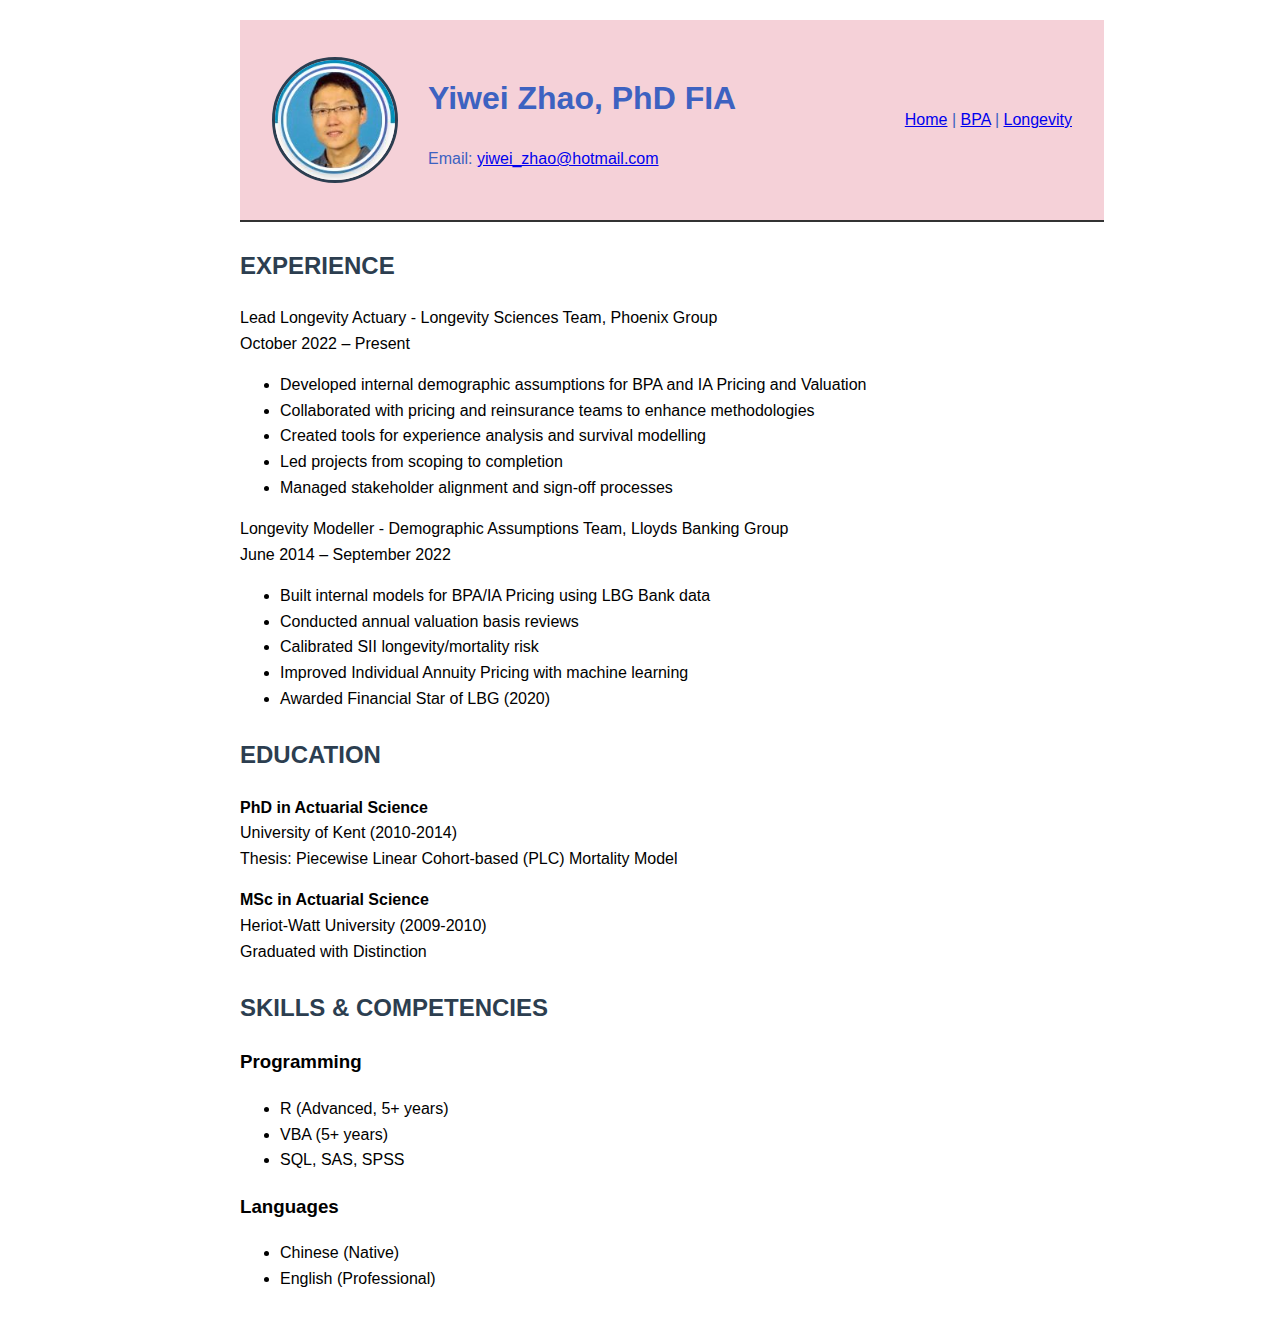
==== index.html @ 94a32bcb "Update index.html" ====
<!DOCTYPE html>
<html lang="en">
<head>
    <meta charset="UTF-8">
    <meta name="viewport" content="width=device-width, initial-scale=1.0">
    <title>AevoSure-YiweiZhao</title>
    <style>
        body {
            font-family: Arial, sans-serif;
            line-height: 1.6;
            max-width: 800px;
            margin: 0 auto;
            padding: 20px;
        }
        .header {
            background-color: #F5D1D8;
            color: #3D62C1;
            display: flex;
            align-items: center;
            gap: 30px;
            border-bottom: 2px solid #333;
            padding-bottom: 25px;
            margin-bottom: 25px;
            padding: 2rem;
            width: 100%;
        }
        .profile-img {
            width: 120px;
            height: 120px;
            border-radius: 50%;
            border: 3px solid #2c3e50;
            object-fit: cover;
        }
        .header-info {
            flex: 1;
        }
        .nav-container {
            display: flex;
            justify-content: space-between;
            align-items: center;
            max-width: 1200px;
            margin: 0 auto;
        }

        .nav-links {
            display: flex;
            gap: 2rem;
        }

        h2 {
            color: #2c3e50;
            margin-top: 25px;
        }
        /* Keep other existing styles from previous version */
    </style>
</head>
<body>
    <div class="header">
        <img src="\images\photo.jpg" alt="Yiwei Zhao, Profile Photo" class="profile-img">
        <div class="header-info">
            <h1>Yiwei Zhao, PhD FIA</h1>
            Email: <a href="mailto:yiwei_zhao@hotmail.com">yiwei_zhao@hotmail.com</a></p>
        </div>
        <nav>
            <a href="/">Home</a> |
            <a href="/BPA/main.html">BPA</a> |
            <a href="/Longevity/main.html">Longevity</a>
        </nav>
    </div>

   
    <h2>EXPERIENCE</h2>
    
        <div class="experience">
        <div class="job-title">Lead Longevity Actuary - Longevity Sciences Team, Phoenix Group</div>
        <div class="date">October 2022 – Present</div>
        <ul>
            <li>Developed internal demographic assumptions for BPA and IA Pricing and Valuation</li>
            <li>Collaborated with pricing and reinsurance teams to enhance methodologies</li>
            <li>Created tools for experience analysis and survival modelling</li>
            <li>Led projects from scoping to completion</li>
            <li>Managed stakeholder alignment and sign-off processes</li>
        </ul>
    </div>

    <div class="experience">
        <div class="job-title">Longevity Modeller - Demographic Assumptions Team, Lloyds Banking Group</div>
        <div class="date">June 2014 – September 2022</div>
        <ul>
            <li>Built internal models for BPA/IA Pricing using LBG Bank data</li>
            <li>Conducted annual valuation basis reviews</li>
            <li>Calibrated SII longevity/mortality risk</li>
            <li>Improved Individual Annuity Pricing with machine learning</li>
            <li>Awarded Financial Star of LBG (2020)</li>
        </ul>
    </div>

    <h2>EDUCATION</h2>
    <div class="education">
        <p><strong>PhD in Actuarial Science</strong><br>
        University of Kent (2010-2014)<br>
        Thesis: Piecewise Linear Cohort-based (PLC) Mortality Model</p>
        
        <p><strong>MSc in Actuarial Science</strong><br>
        Heriot-Watt University (2009-2010)<br>
        Graduated with Distinction</p>
    </div>

    <h2>SKILLS & COMPETENCIES</h2>
    <div class="skills">
        <h3>Programming</h3>
        <ul>
            <li>R (Advanced, 5+ years)</li>
            <li>VBA (5+ years)</li>
            <li>SQL, SAS, SPSS</li>
        </ul>
        
        <h3>Languages</h3>
        <ul>
            <li>Chinese (Native)</li>
            <li>English (Professional)</li>
        </ul>
    </div>
</body>
</html>
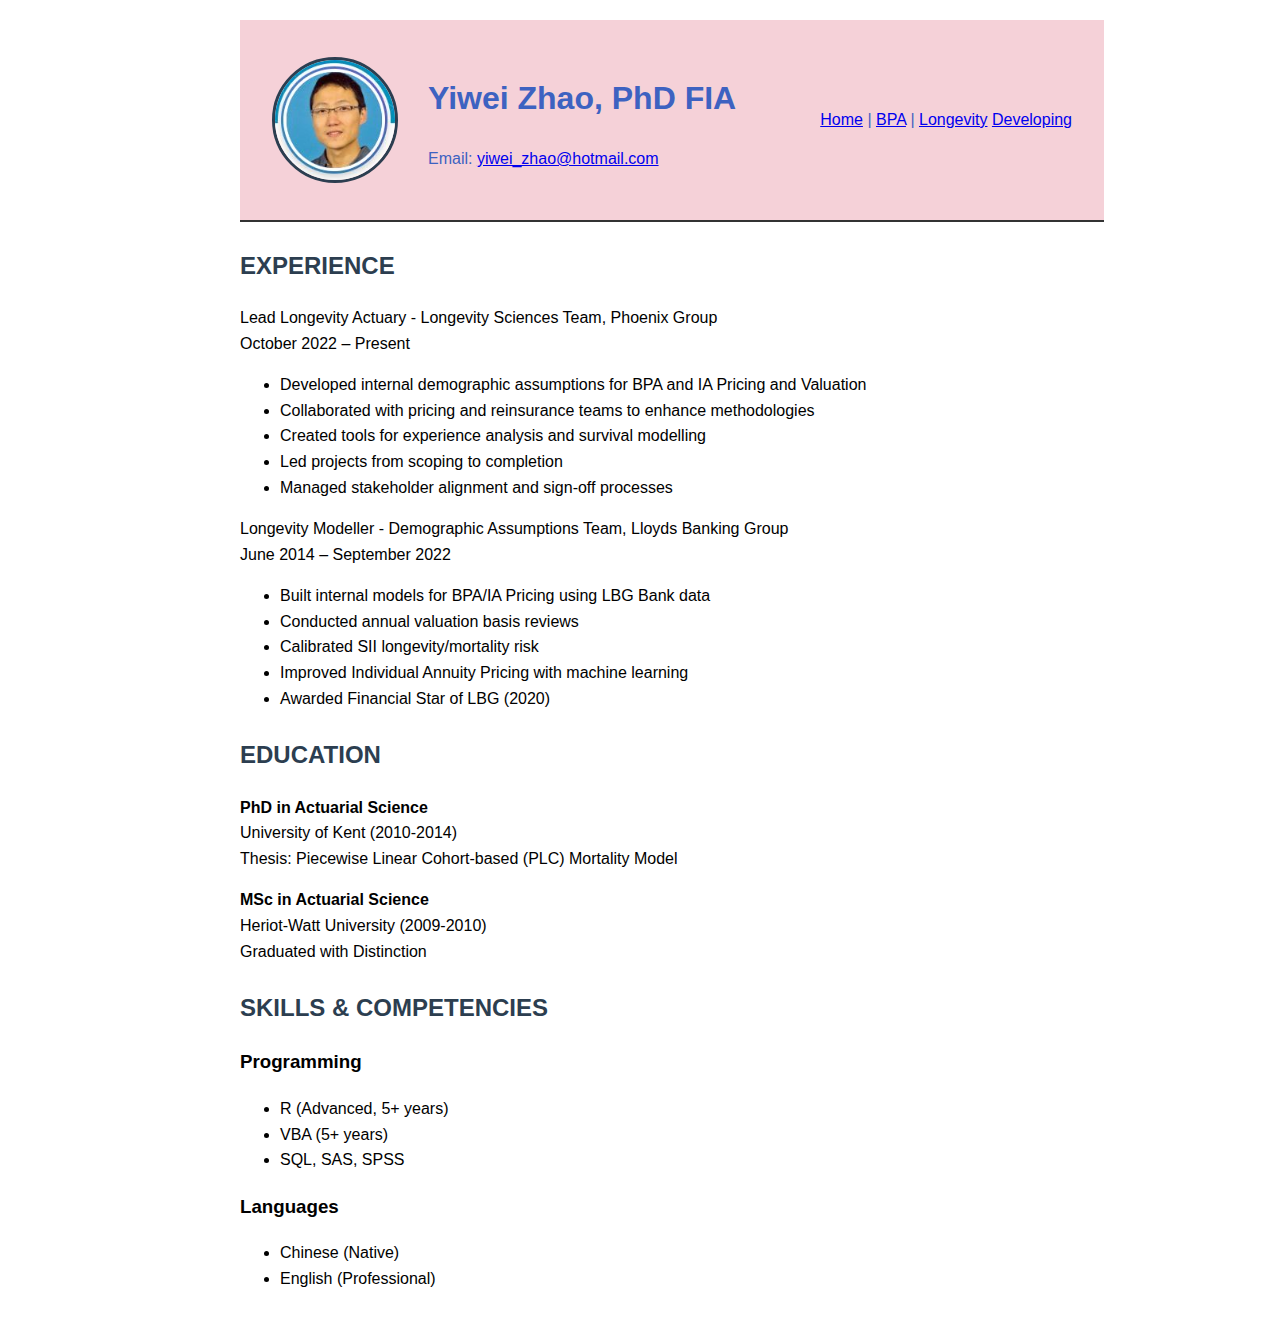
==== commit d7509a4d: "Update index.html" ====
--- a/index.html
+++ b/index.html
@@ -65,6 +65,7 @@
             <a href="/">Home</a> |
             <a href="/BPA/main.html">BPA</a> |
             <a href="/Longevity/main.html">Longevity</a>
+            <a href="/Developing/main.html">Developing</a>
         </nav>
     </div>
 
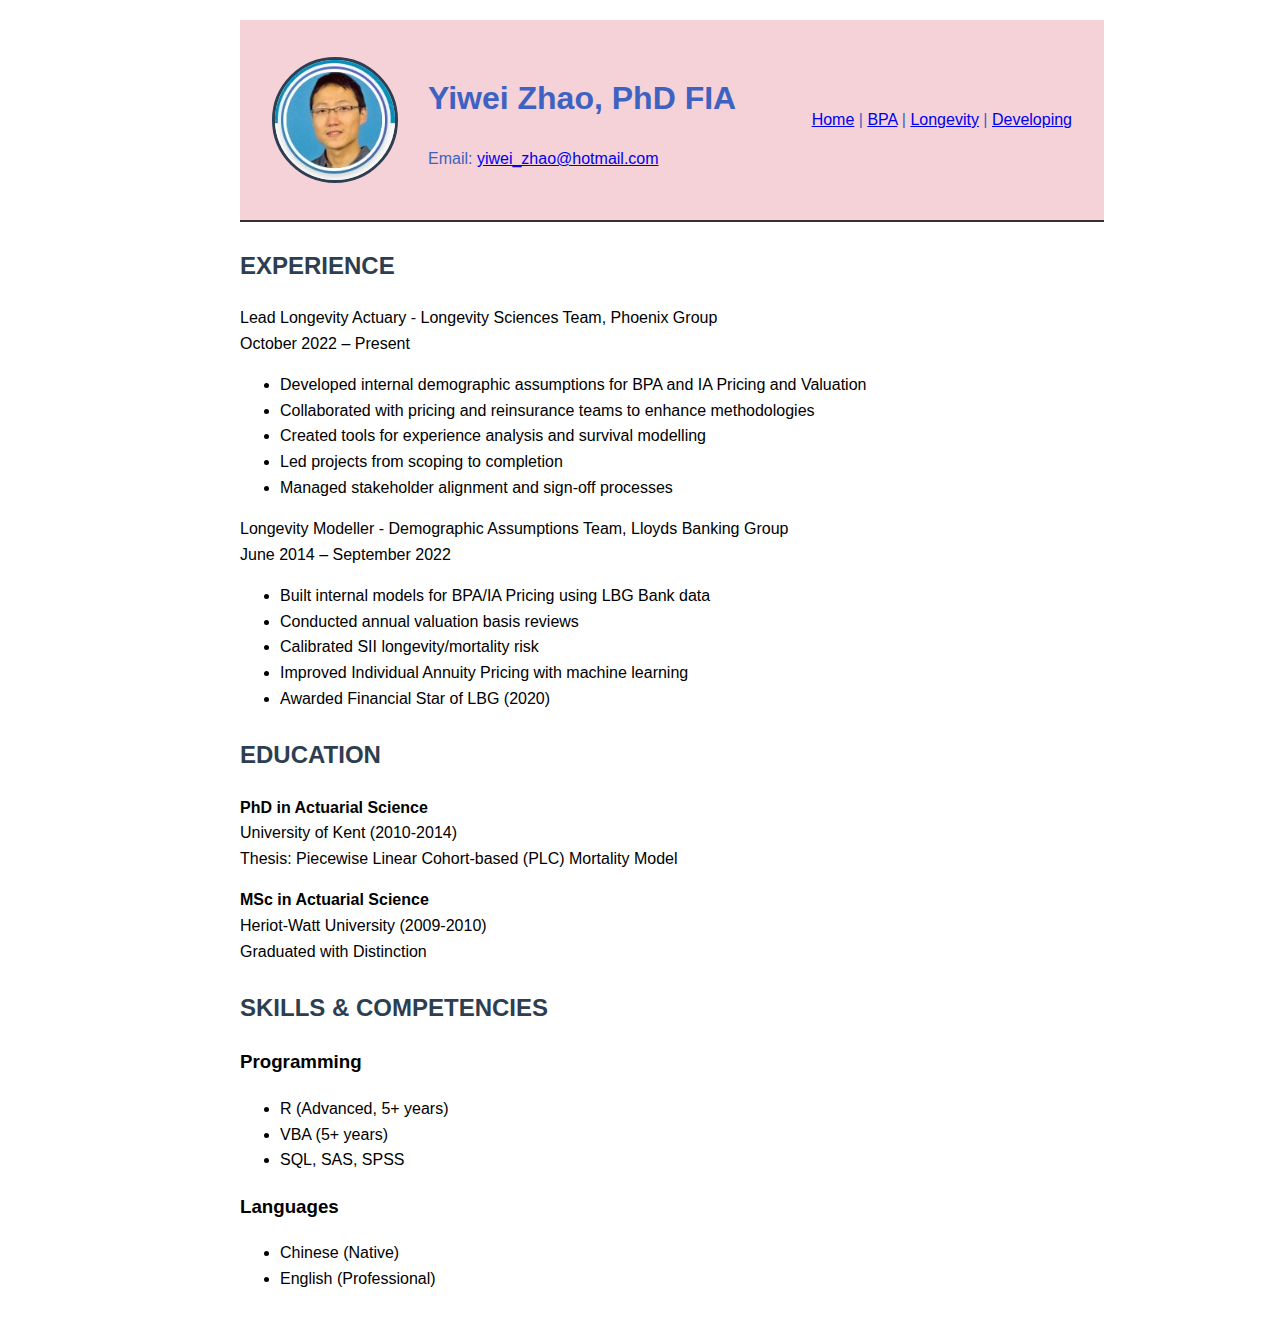
==== commit f5facc91: "Update index.html" ====
--- a/index.html
+++ b/index.html
@@ -64,7 +64,7 @@
         <nav>
             <a href="/">Home</a> |
             <a href="/BPA/main.html">BPA</a> |
-            <a href="/Longevity/main.html">Longevity</a>
+            <a href="/Longevity/main.html">Longevity</a> |
             <a href="/Developing/main.html">Developing</a>
         </nav>
     </div>
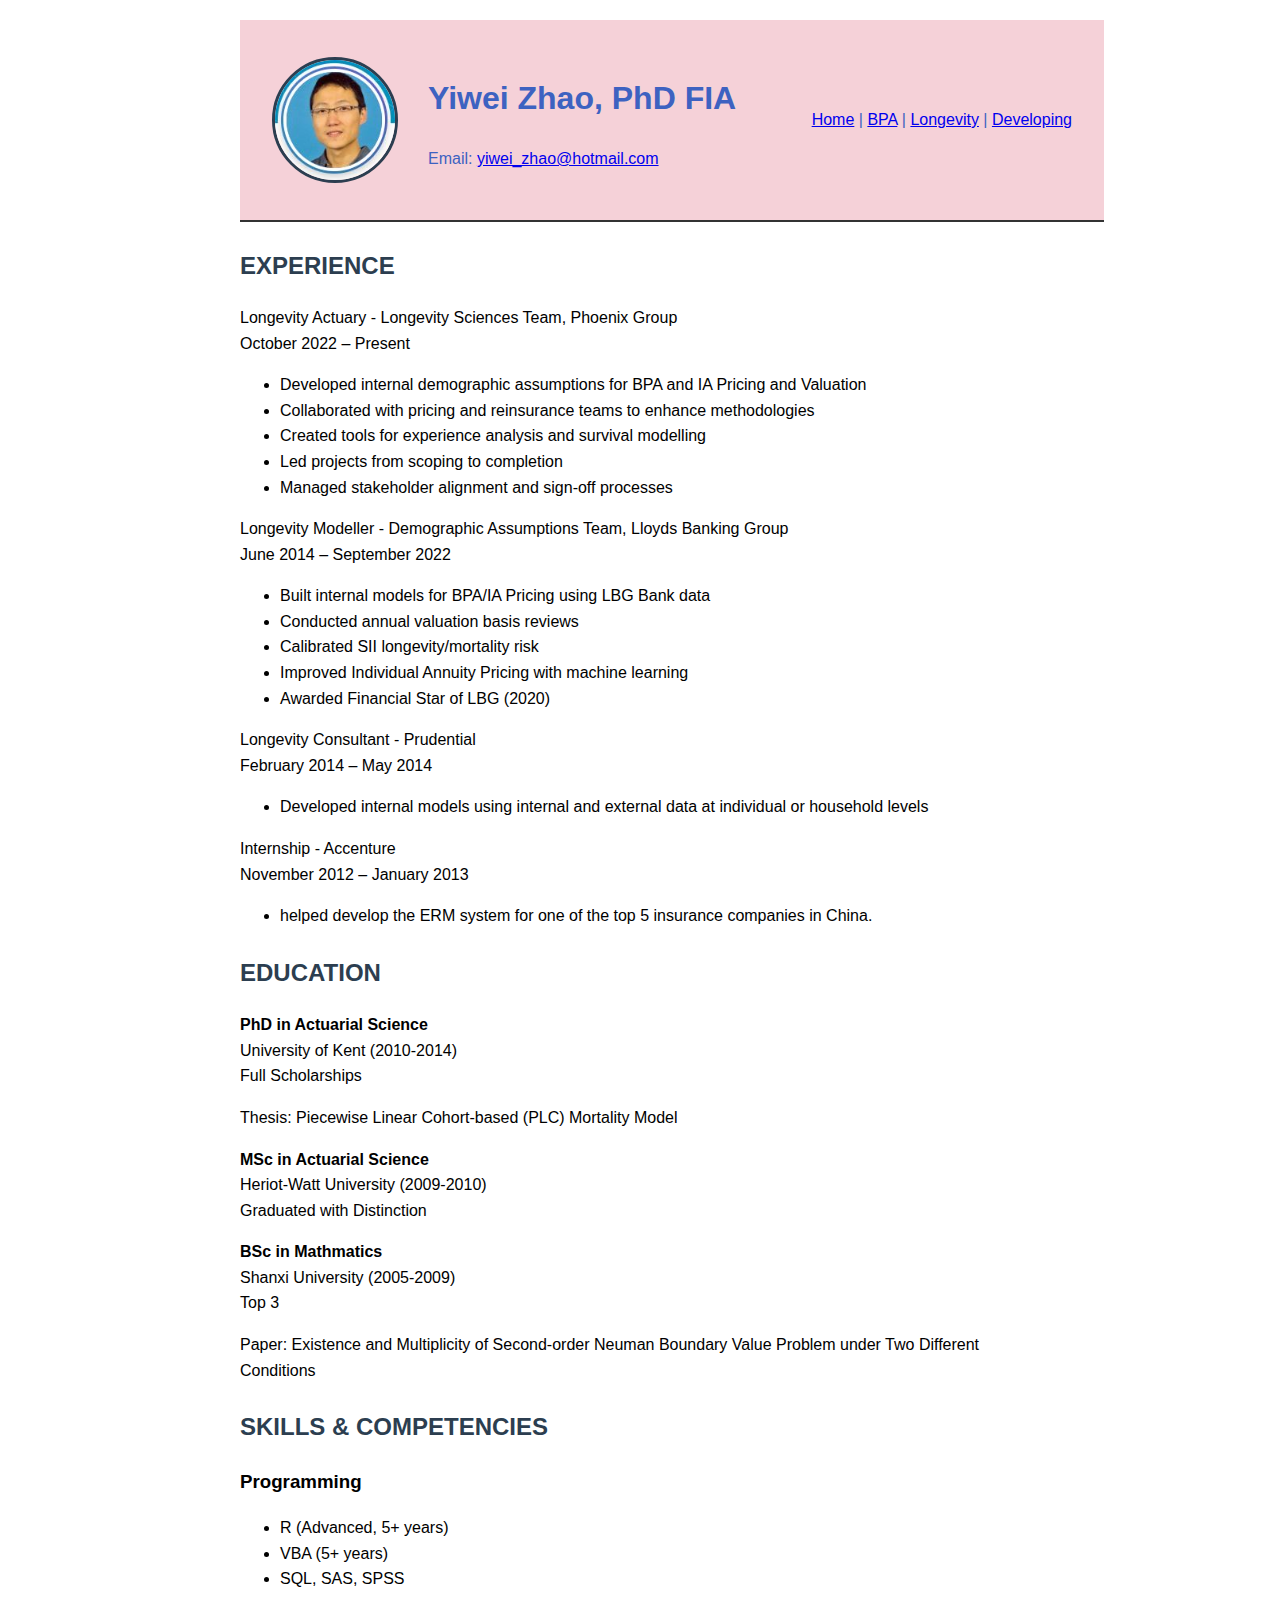
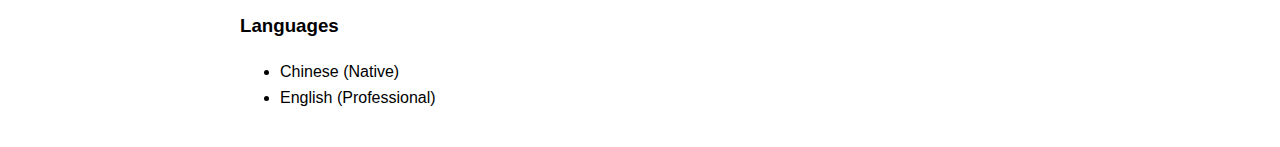
==== commit d113f915: "Update index.html" ====
--- a/index.html
+++ b/index.html
@@ -73,7 +73,7 @@
     <h2>EXPERIENCE</h2>
     
         <div class="experience">
-        <div class="job-title">Lead Longevity Actuary - Longevity Sciences Team, Phoenix Group</div>
+        <div class="job-title">Longevity Actuary - Longevity Sciences Team, Phoenix Group</div>
         <div class="date">October 2022 – Present</div>
         <ul>
             <li>Developed internal demographic assumptions for BPA and IA Pricing and Valuation</li>
@@ -96,15 +96,37 @@
         </ul>
     </div>
 
+    <div class="experience">
+        <div class="job-title">Longevity Consultant - Prudential</div>
+        <div class="date">February 2014 – May 2014</div>
+        <ul>
+            <li>Developed internal models using internal and external data at individual or household levels</li>
+        </ul>
+    </div>
+
+    <div class="experience">
+        <div class="job-title">Internship - Accenture</div>
+        <div class="date">November 2012 – January 2013</div>
+        <ul>
+            <li>helped develop the ERM system for one of the top 5 insurance companies in China.</li>
+        </ul>
+    </div>
+    
     <h2>EDUCATION</h2>
     <div class="education">
         <p><strong>PhD in Actuarial Science</strong><br>
         University of Kent (2010-2014)<br>
+        Full Scholarships</p>
         Thesis: Piecewise Linear Cohort-based (PLC) Mortality Model</p>
         
         <p><strong>MSc in Actuarial Science</strong><br>
         Heriot-Watt University (2009-2010)<br>
         Graduated with Distinction</p>
+
+        <p><strong>BSc in Mathmatics</strong><br>
+        Shanxi University (2005-2009)<br>
+        Top 3</p>
+        Paper: Existence and Multiplicity of Second-order Neuman Boundary Value Problem under Two Different Conditions</p>
     </div>
 
     <h2>SKILLS & COMPETENCIES</h2>
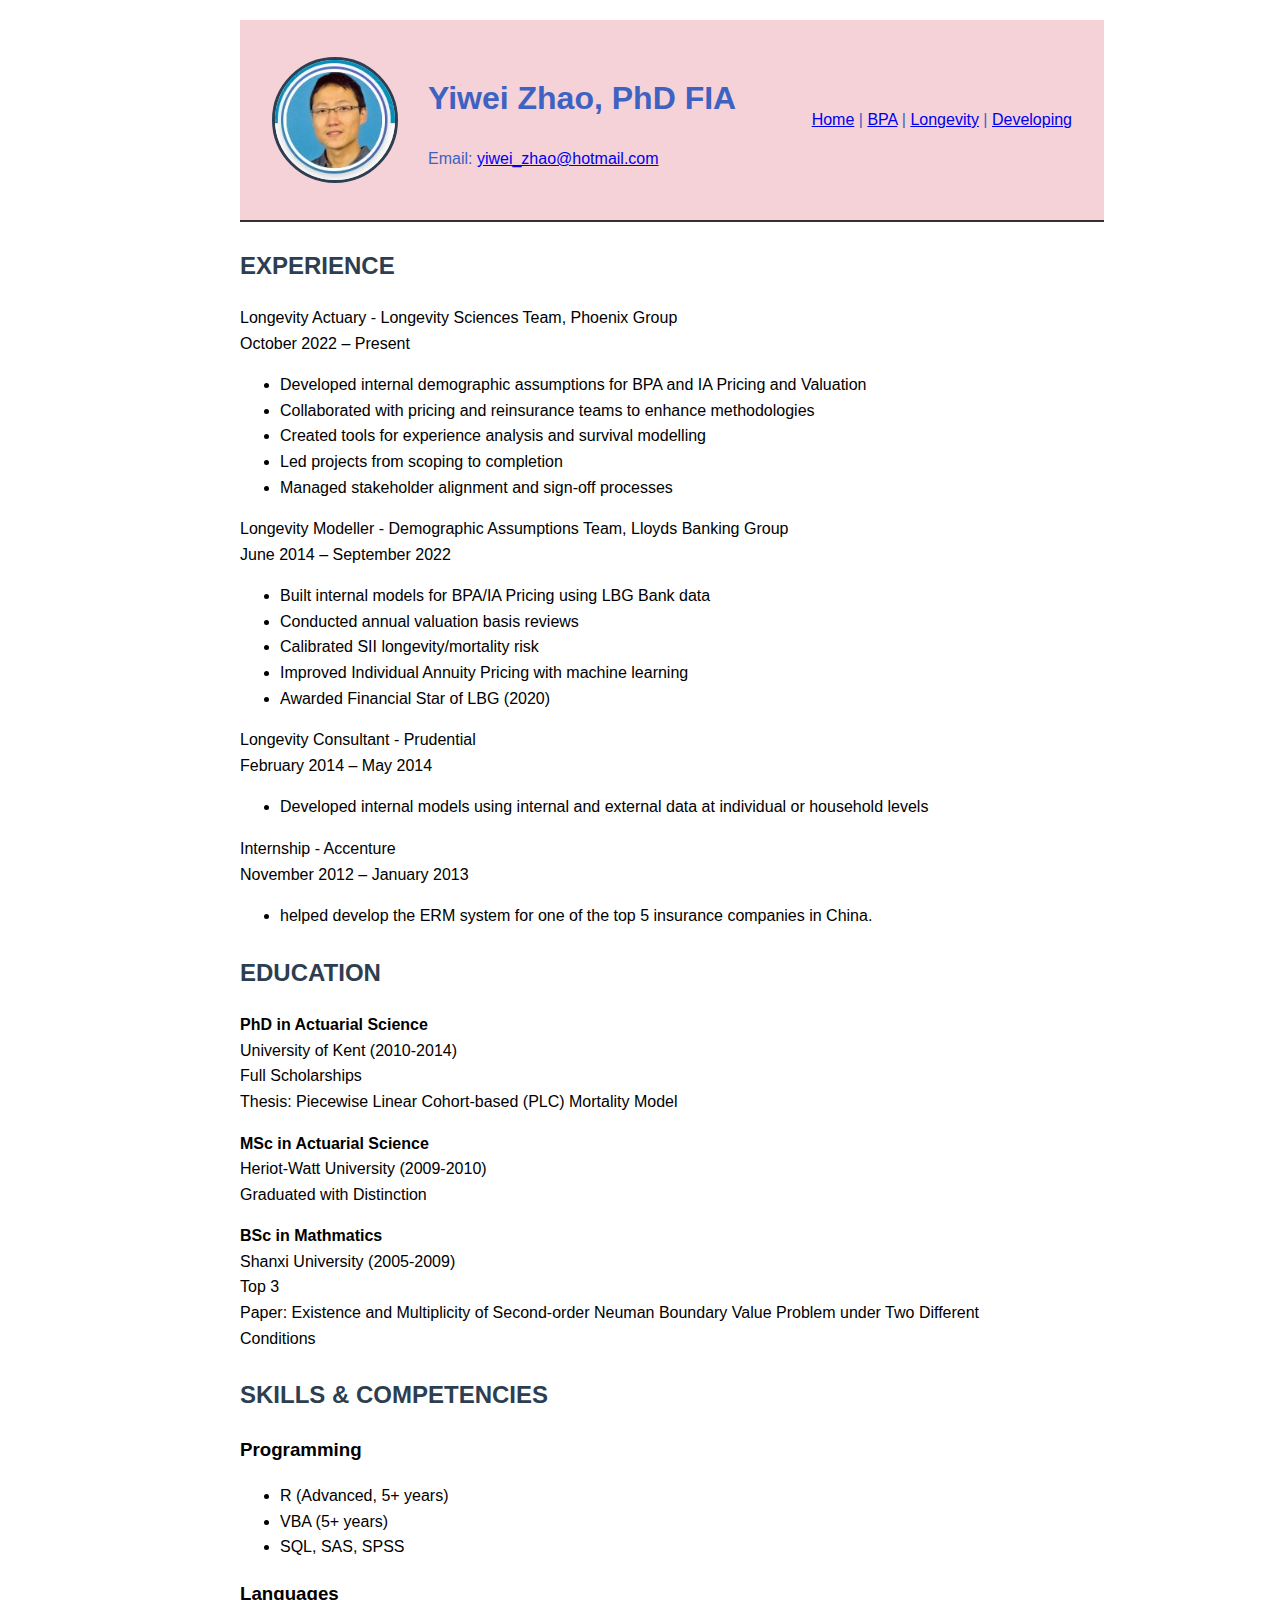
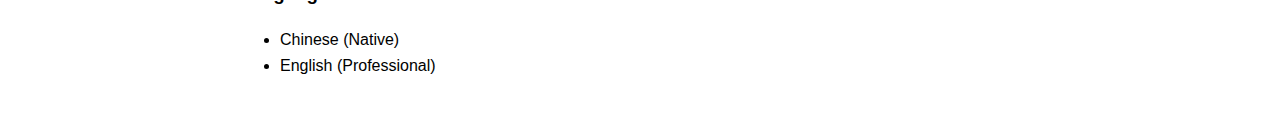
==== commit c5097f37: "Update index.html" ====
--- a/index.html
+++ b/index.html
@@ -116,7 +116,7 @@
     <div class="education">
         <p><strong>PhD in Actuarial Science</strong><br>
         University of Kent (2010-2014)<br>
-        Full Scholarships</p>
+        Full Scholarships<br>
         Thesis: Piecewise Linear Cohort-based (PLC) Mortality Model</p>
         
         <p><strong>MSc in Actuarial Science</strong><br>
@@ -125,7 +125,7 @@
 
         <p><strong>BSc in Mathmatics</strong><br>
         Shanxi University (2005-2009)<br>
-        Top 3</p>
+        Top 3<br>
         Paper: Existence and Multiplicity of Second-order Neuman Boundary Value Problem under Two Different Conditions</p>
     </div>
 
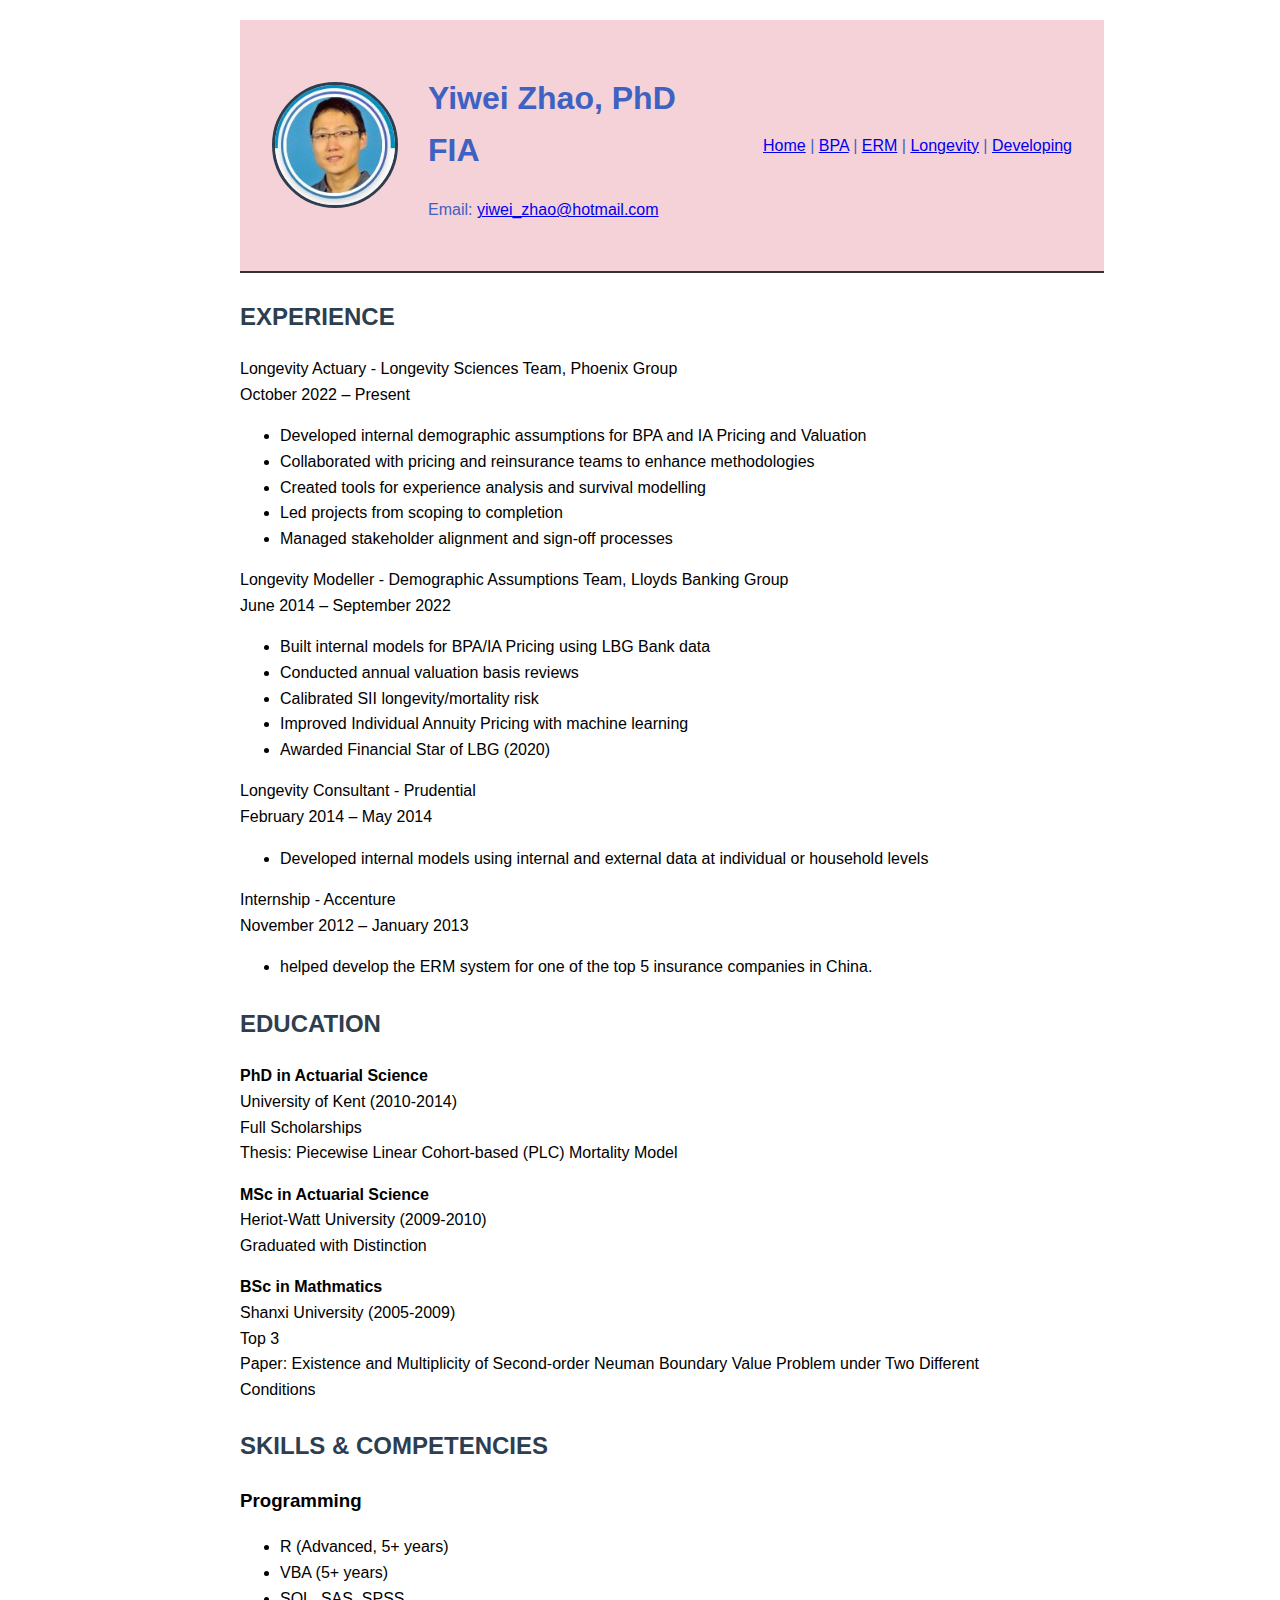
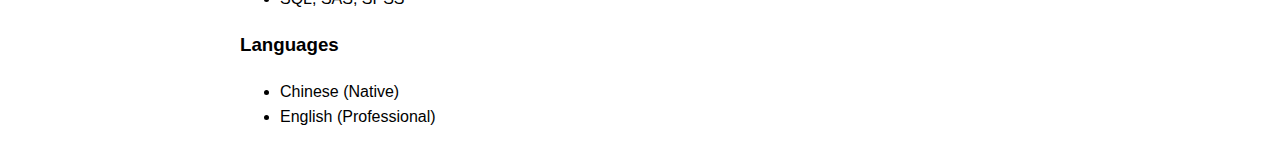
==== commit 189536ce: "Update index.html" ====
--- a/index.html
+++ b/index.html
@@ -64,6 +64,7 @@
         <nav>
             <a href="/">Home</a> |
             <a href="/BPA/main.html">BPA</a> |
+            <a href="/ERM/main.html">ERM</a> |
             <a href="/Longevity/main.html">Longevity</a> |
             <a href="/Developing/main.html">Developing</a>
         </nav>
